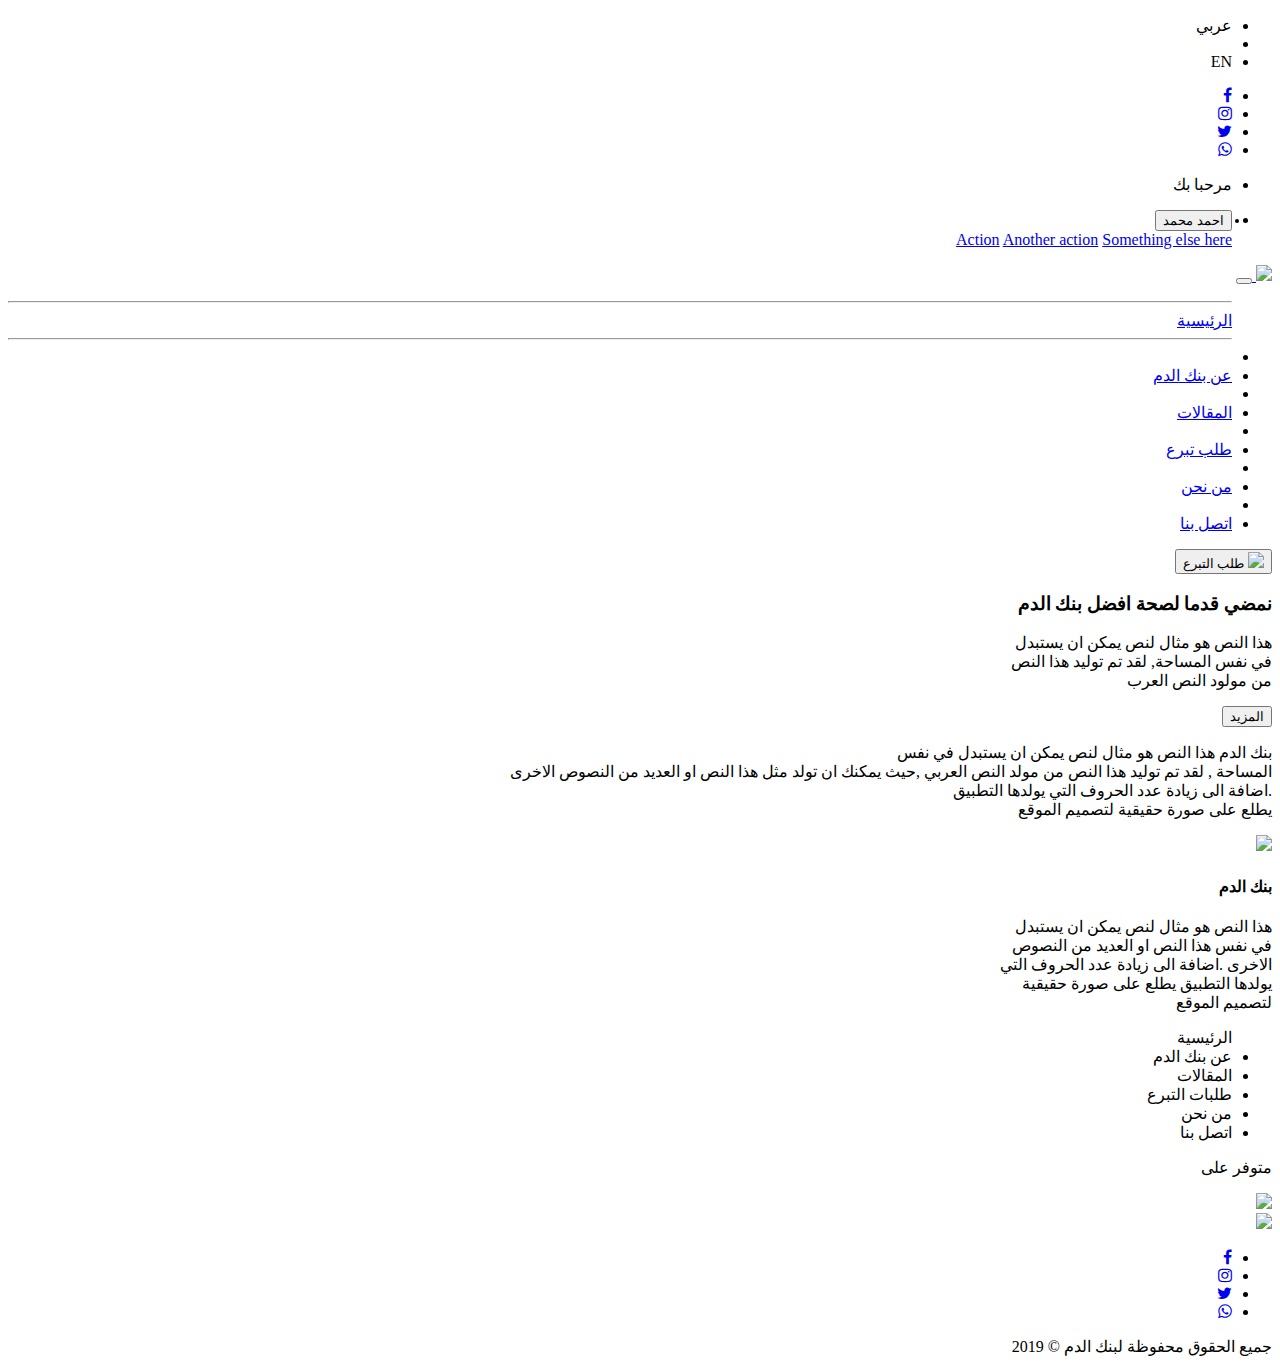
==== 7th.html @ 90245ed9 "updating" ====
<!DOCTYPE html>
<html lang='en' dir='rtl'>
<html>
<head>
    <meta charset='utf-8'>
    <meta http-equiv='X-UA-Compatible' content='IE=edge'>
    <meta name='viewport' content='width=device-width, initial-scale=1'>
    <!--Start Bootstrap CSS & fonts -->
    <link href="https://fonts.googleapis.com/css2?family=Cairo&display=swap" rel="stylesheet">
    <link rel="stylesheet" href="https://cdn.rtlcss.com/bootstrap/v4.2.1/css/bootstrap.min.css" integrity="sha384-vus3nQHTD+5mpDiZ4rkEPlnkcyTP+49BhJ4wJeJunw06ZAp+wzzeBPUXr42fi8If" crossorigin="anonymous">
    <!--End Bootstrap CSS & fonts -->
    
    <!--Start owlcarousel-->
    <link rel="stylesheet" href="../asset/plugins/owlcarousel/assets/owl.carousel.min.css">
    <link rel="stylesheet" href="../asset/plugins/owlcarousel/assets/owl.theme.default.min.css">
     <!--End owlcoursel End-->
     
     <!--Start fontawesome-->
     <link rel="stylesheet" href="https://maxcdn.bootstrapcdn.com/font-awesome/4.4.0/css/font-awesome.min.css">
     <link rel="stylesheet" href="http://netdna.bootstrapcdn.com/font-awesome/4.0.3/css/font-awesome.min.css">
     <!--End fontawesome-->

     <!--smooth-card-->
     <link rel="stylesheet" href='../asset/css/smooth-card.css'>
     <!--END-->
    
    <link rel="stylesheet" href="../asset/css/style.css">
    <title>بنك الدم</title> 
</head>
<body>
  <section class='upper-navbar'>
    <div class='container-fluid first-one'>
    <div class='row'>

    <div class='col-sm-2 offset-sm-1 col-xs-2'>
    <ul class='first'>
      <li><span>عربي</span></li>
      <li><span class='vertical1'></span></li>
      <li>EN</li>
    </ul>
</div>
<div class='col-sm-5 col-xs-5'>
    <ul class='icons'>
       <li><a href = 'http://facebook.com'><i class="fa fa-facebook"></i></a></li>
        <li><a href ='http:instagram.com'><i class='fa fa-instagram'></i></a></li>
       <li><a href='http:twitter.com '><i class='fa fa-twitter'></i></a></li>
        <li><a href='http:whatsapp.com'><i class='fa fa-whatsapp'></i></a></li>
    </ul>
</div>
<div class='col-sm-4 col-xs-5'>
    <ul class='first second'>
        <li><p class='sev'>مرحبا بك</p></li>
        
        <li>
            <div class="dropdown">
            <button class="btn btn-secondary dropdown-toggle" type="button" id="dropdownMenuButton" data-toggle="dropdown" aria-haspopup="true" aria-expanded="false">
              <li class='s-li'>احمد محمد</li>
            </button>
            <div class="dropdown-menu" aria-labelledby="dropdownMenuButton">
              <a class="dropdown-item" href="#">Action</a>
              <a class="dropdown-item" href="#">Another action</a>
              <a class="dropdown-item" href="#">Something else here</a>
            </div>
          </div>
        </li>   
    </ul>
    
    

</div>

    </div>
</div>

</section>
    <!--navbar-->
    <section class='Navbar'>
      <div class='container-fluid second-one'>
      <div class='row'>
      <div class='col-sm-11 offset-sm-1 col-xs-12'>
    <nav class="navbar navbar-expand-lg bg-light">
        <a class="navbar-brand" href="#">
            <img src='../asset/imgs/logo.png'>
        </a>
        <button class="navbar-toggler" type="button" data-toggle="collapse" data-target="#navbarSupportedContent" aria-controls="navbarSupportedContent" aria-expanded="false" aria-label="Toggle navigation">
          <span class="navbar-toggler-icon"></span>
        </button>
      
        <div class="collapse navbar-collapse" id="navbarSupportedContent">
          <ul class="navbar-nav mr-auto">
            <hr class="nav-item active">
              <a class="nav-link" href="#">الرئيسية<span class="sr-only">(current)</span></a>
              <hr></hr>
            </li>
            <li>
            <span class='vertical'></span>
            </li>
            <li class="nav-item">
              <a class="nav-link" href="#">عن بنك الدم</a>
            </li>
            <li>
                <span class='vertical'></span>
            </li>
            <li class="nav-item">
                <a class="nav-link" href="#">المقالات</a>
              </li>
              <li>
                  <span class='vertical'></span>
              </li>
              <li class="nav-item">
                <a class="nav-link" href="#">طلب تبرع </a>
              </li>
              <li>
                  <span class='vertical'></span>
              </li>
              <li class="nav-item">
                <a class="nav-link" href="#">من نحن</a>
              </li>
              <li>
                  <span class='vertical'></span>
              </li>
              <li class="nav-item">
                <a class="nav-link" href="#">اتصل بنا</a>
              </li>
          </ul>
            <button class=" my-2 my-sm-0" type="submit"><span><img src='../asset/imgs/about.png'></span> طلب التبرع</button>
         
        </div>
      </nav>
      </div>
      </div>
      </div>
      </section>
      <!--First Section-->
<section class ='First-section'>
    <div class ="container-fluid header">
      <div class='row'>
        <div class='col-xs-6 first-header'>
        <h3>  نمضي قدما لصحة افضل بنك الدم</h3>
        <p class='lead'> هذا النص هو مثال لنص يمكن ان يستبدل <br> في نفس المساحة,
           لقد تم توليد هذا النص<br> من مولود النص العرب</p>
           <button class='f-b'>المزيد</button>
      </div>
    </div>
    </div>
    </section>
    <!--End-->
    <!--Second Section-->
    <section class='Second-Section'>
      <div class='container-fluid Second-head'>
        <div class='row'>
          <div class='col-sm-6'>
            <p class='lead'> 
              <span>بنك الدم</span>  هذا النص هو مثال لنص يمكن ان يستبدل في نفس
                <br>المساحة , لقد تم توليد هذا النص من مولد النص العربي ,حيث يمكنك ان تولد مثل هذا النص او العديد من النصوص الاخرى <br>.اضافة الى زيادة عدد الحروف التي يولدها التطبيق<br> يطلع على صورة حقيقية لتصميم الموقع </p>
          </div>
        </div>
      </div>
    </section>
       <!--The last one-->
<section class='footer'>
    <div class='container-fluid'>
      <div class='row r-myfoot'>
       
        <div class='col-sm-4 col-6'>
          <img src ='../asset/imgs/logo.png'>
          <h4>بنك الدم</h4>
          <p>
          هذا النص هو مثال لنص يمكن ان يستبدل <br> في نفس
            هذا النص او العديد من النصوص <br>الاخرى .اضافة الى زيادة عدد الحروف التي<br> يولدها التطبيق يطلع على صورة حقيقية<br> لتصميم الموقع 
          </p>
        </div>
  
        <div class=' col-sm-4 col-6'>
          <ul>
            <hd>الرئيسية</hd>
            <li>عن بنك الدم</li>
            <li>المقالات</li>
            <li>طلبات التبرع</li>
            <li>من نحن</li>
            <li>اتصل بنا</li>
          </ul>
        </div>
  
        <div class='col-sm-4 col-12'>
          <p class='myfoot'>متوفر على </p>
          <div class='l-d'>
          <img src = '../asset/imgs/google1.png'>
        </div>
        <div class='l-d'>
          <img src ='../asset/imgs/ios1.png'>
        </div>
  
        </div>
      </div>
    </div>
    </section>
  
    <section class='last'>
      <div class='container-fluid'>
        <div class='row'>
          <div class='col-sm-4 offset-sm-1 '>
            <ul class='icons'>
              <li><a href = 'http://facebook.com'><i class="fa fa-facebook"></i></a></li>
               <li><a href ='http:instagram.com'><i class='fa fa-instagram'></i></a></li>
              <li><a href='http:twitter.com '><i class='fa fa-twitter'></i></a></li>
               <li><a href='http:whatsapp.com'><i class='fa fa-whatsapp'></i></a></li>
           </ul>
          </div>
          <div class='col-sm-4'>
            <p> جميع الحقوق محفوظة ل<span>بنك الدم</span>
              &copy; 2019
            </p>
          </div>
        </div>
      </div>
    </section>
   <!--js script-->
  <!--jquery-->
  <script src="https://code.jquery.com/jquery-3.5.1.min.js" integrity="sha256-9/aliU8dGd2tb6OSsuzixeV4y/faTqgFtohetphbbj0="crossorigin="anonymous"></script>
  <!--popper-->
  <script src="https://cdn.jsdelivr.net/npm/popper.js@1.16.1/dist/umd/popper.min.js" integrity="sha384-9/reFTGAW83EW2RDu2S0VKaIzap3H66lZH81PoYlFhbGU+6BZp6G7niu735Sk7lN" crossorigin="anonymous"></script>
  <!--bootstrap js-->
  <script src="https://stackpath.bootstrapcdn.com/bootstrap/4.5.1/js/bootstrap.min.js" integrity="sha384-XEerZL0cuoUbHE4nZReLT7nx9gQrQreJekYhJD9WNWhH8nEW+0c5qq7aIo2Wl30J" crossorigin="anonymous"></script>
  <!--owlcarousel js-->
  <script src="../asset/plugins/owlcarousel/owl.carousel.min.js"></script>
  
  <script src="../asset/js/main.js"></script>    
  </body>
  </html>
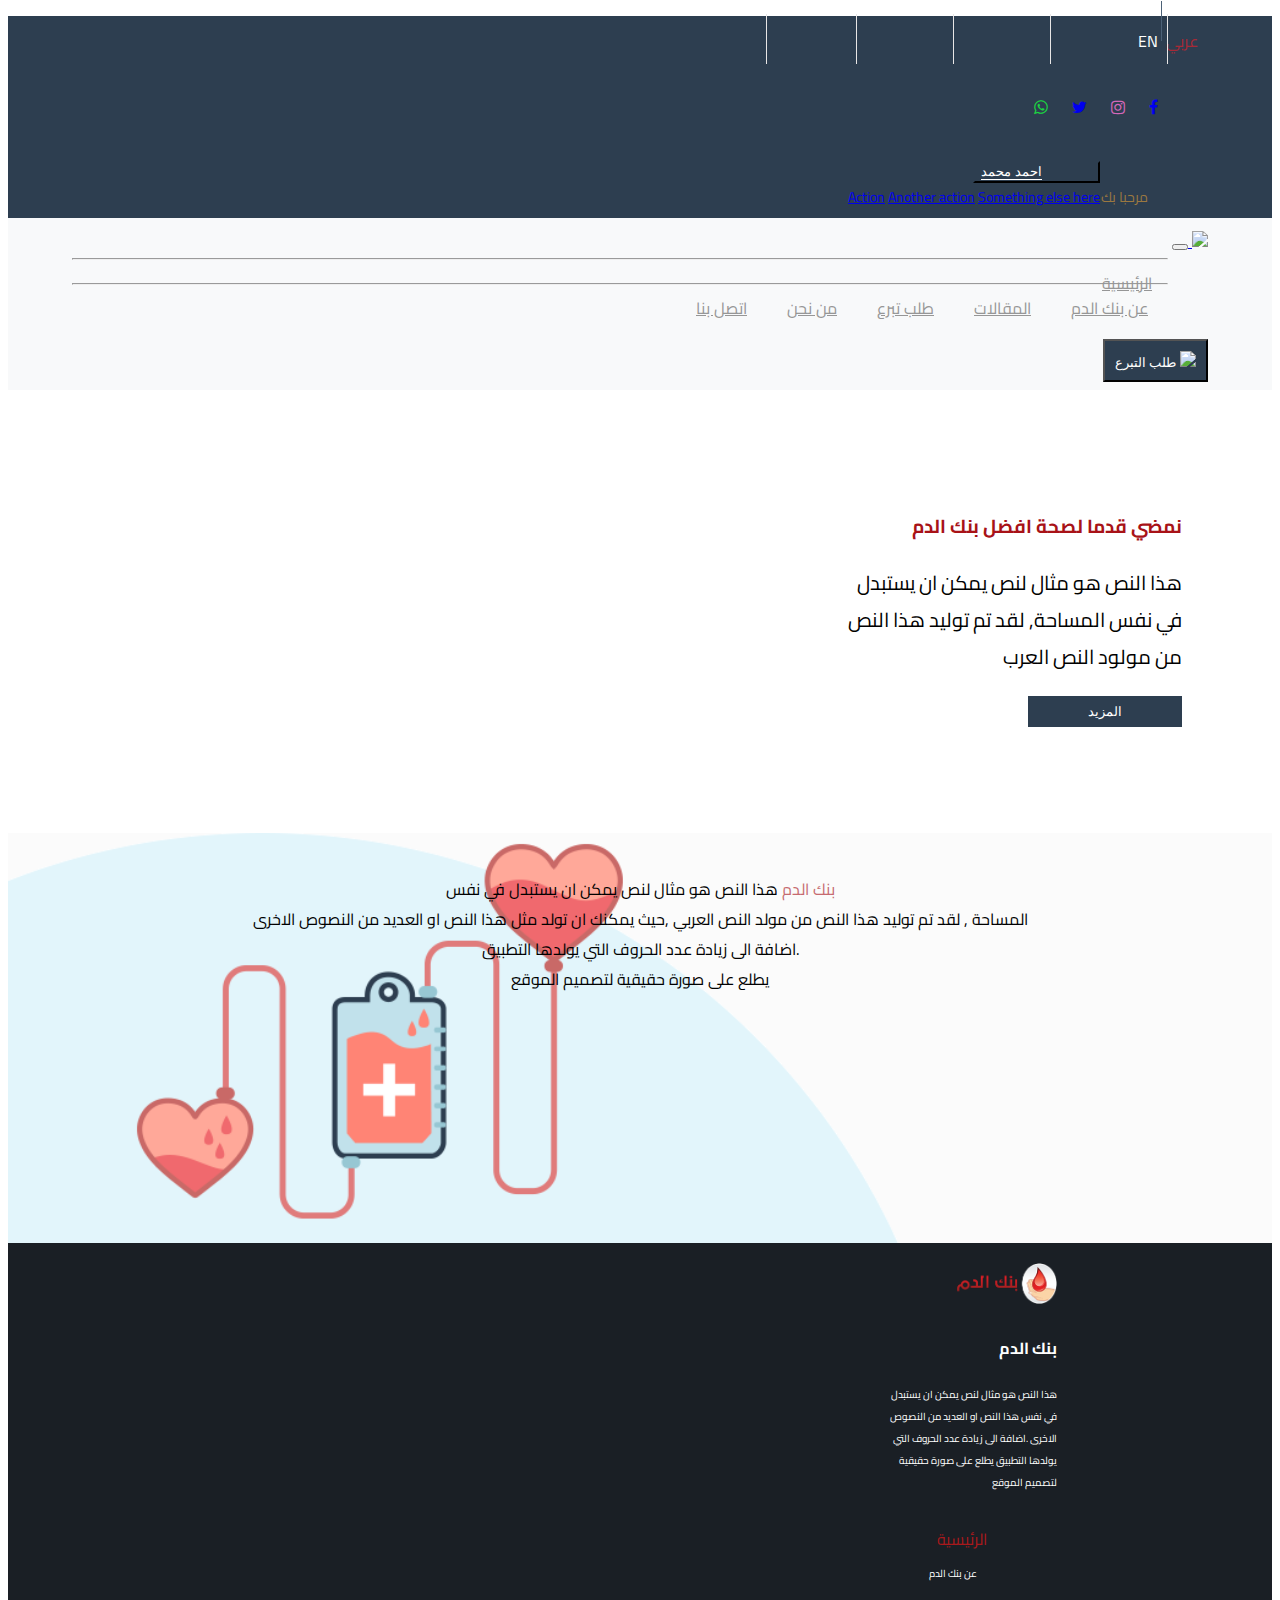
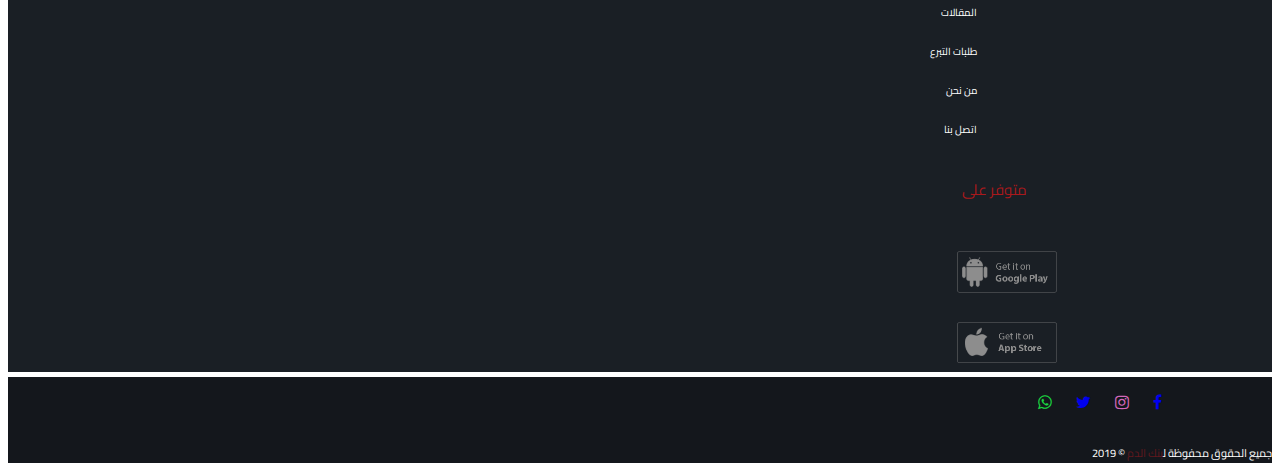
==== commit aceaeaf5: "Update 7th.html" ====
--- a/7th.html
+++ b/7th.html
@@ -11,8 +11,8 @@
     <!--End Bootstrap CSS & fonts -->
     
     <!--Start owlcarousel-->
-    <link rel="stylesheet" href="../asset/plugins/owlcarousel/assets/owl.carousel.min.css">
-    <link rel="stylesheet" href="../asset/plugins/owlcarousel/assets/owl.theme.default.min.css">
+    <link rel="stylesheet" href="plugins/owlcarousel/assets/owl.carousel.min.css">
+    <link rel="stylesheet" href="plugins/owlcarousel/assets/owl.theme.default.min.css">
      <!--End owlcoursel End-->
      
      <!--Start fontawesome-->
@@ -21,10 +21,10 @@
      <!--End fontawesome-->
 
      <!--smooth-card-->
-     <link rel="stylesheet" href='../asset/css/smooth-card.css'>
+     <link rel="stylesheet" href='css/smooth-card.css'>
      <!--END-->
     
-    <link rel="stylesheet" href="../asset/css/style.css">
+    <link rel="stylesheet" href="css/style.css">
     <title>بنك الدم</title> 
 </head>
 <body>
@@ -163,7 +163,7 @@
       <div class='row r-myfoot'>
        
         <div class='col-sm-4 col-6'>
-          <img src ='../asset/imgs/logo.png'>
+          <img src ='imgs/logo.png'>
           <h4>بنك الدم</h4>
           <p>
           هذا النص هو مثال لنص يمكن ان يستبدل <br> في نفس
@@ -185,10 +185,10 @@
         <div class='col-sm-4 col-12'>
           <p class='myfoot'>متوفر على </p>
           <div class='l-d'>
-          <img src = '../asset/imgs/google1.png'>
+          <img src = 'imgs/google1.png'>
         </div>
         <div class='l-d'>
-          <img src ='../asset/imgs/ios1.png'>
+          <img src ='imgs/ios1.png'>
         </div>
   
         </div>
@@ -223,8 +223,8 @@
   <!--bootstrap js-->
   <script src="https://stackpath.bootstrapcdn.com/bootstrap/4.5.1/js/bootstrap.min.js" integrity="sha384-XEerZL0cuoUbHE4nZReLT7nx9gQrQreJekYhJD9WNWhH8nEW+0c5qq7aIo2Wl30J" crossorigin="anonymous"></script>
   <!--owlcarousel js-->
-  <script src="../asset/plugins/owlcarousel/owl.carousel.min.js"></script>
-  
-  <script src="../asset/js/main.js"></script>    
+  <script src="plugins/owlcarousel/owl.carousel.min.js"></script>
+  
+  <script src="js/main.js"></script>    
   </body>
-  </html>+  </html>
--- a/css/style.css
+++ b/css/style.css
@@ -0,0 +1,1168 @@
+img {
+    max-width:100px;
+}
+
+body{
+    font-family: 'Cairo', sans-serif;    
+}
+
+
+
+.facebook,
+.insta1,
+.twitter,
+.wht1
+{
+    color:white !important
+}
+
+.navbar .navbar-nav li .nav-link:hover {
+    border-bottom: 3px solid #c12327;
+    color: #b51d21 !important;
+  }
+/* Start of Navbar*/
+.vertical {
+    border-left:1px solid #e8e6e6;
+    height: 50px;
+    position: absolute;
+    top: 14px
+}
+
+.navbar-expand-lg .navbar-nav .nav-link {
+    padding-left: 1rem;
+    padding-right: 1rem;
+}
+
+
+
+.vertical1{
+    
+    border-left: 1px solid #4c6177;
+    height: 40px;
+    position: absolute;
+    top: 1px;
+}
+
+.first span{
+    color:#a62a37;
+}
+
+.navbar-expand-lg .navbar-nav .nav-link {
+    color:#969696;
+    
+    
+}
+.navbar{
+    margin-bottom: 10px;
+}
+
+.my_s{
+    color:#ea5d61;
+    border-bottom:1px solid #ea5d61;
+    padding-bottom: 38px;
+    
+}
+
+.uuu{
+    padding-left:10px
+}
+
+
+
+
+/*End*/
+
+.line {
+    margin: 12px;
+    margin-bottom: 1rem;
+    padding:10px;
+    border-bottom:1px solid #e8e6e6
+}
+
+.my-2{
+    color: white;
+    background-color: #2d3e50;
+    padding: 10px;
+    margin-left: 123px;
+}
+
+.first-one {
+    background-color:#2d3e50;
+    color: white;
+    padding: 0px 64px;
+    margin-bottom: -16px;
+
+}
+
+.second-one{
+    background-color:#f8f9fa;
+}
+
+ul{
+    list-style: none;
+}
+
+ul li {
+    display: inline-block;
+}
+
+.icons li{
+    padding:10px
+}
+
+.first
+{
+    padding:10px;
+    margin-bottom:0px
+}
+
+.navbar{
+    padding: 0.5rem 4rem;
+}
+
+/* first section after Navbar */
+
+/*.header
+{
+    background-image: url('../imgs/header.jpg');
+    height: 434px;
+    background-size:cover;
+    background-position:center
+}*/
+
+.First-section img{
+    min-width:100px;
+    max-width:none !important
+}
+
+
+.carousel-indicators li {
+    width: 15px;
+    height: 15px;
+    border: none;
+    border-radius: 10px;
+    margin: 5px;
+}
+
+
+element.style {
+}
+.first-header {
+    padding: 90px;
+}
+.carousel-caption {
+    position: absolute;
+    bottom: 20px;
+    z-index: 10;
+    padding-bottom: 20px;
+    text-align: center;
+}
+.carousel-caption {
+    position: absolute;
+    left: 15%;
+    bottom: 20px;
+    right: -43%;
+    color:black;
+    z-index: 10;
+    padding-top: 20px;
+    padding-bottom: 20px;
+    text-align: center;
+}
+
+.first-header h3{
+    color:#a81217;
+    font-weight: bold;
+}
+
+.first-header p {
+    font-size: 20px;
+    line-height: 37px;
+}
+
+.first-header {
+    padding: 90px
+}
+/*End*/
+/*Second Section */
+.Second-head{
+    background-image: url('../imgs/about.png');
+    height: 410px;
+    background-size:cover;
+    background-position:center
+}
+
+
+.Second-Section p{
+    padding: 41px;
+    text-align: center
+}
+
+.card{
+    margin: 0px 5px;
+}
+
+.card img {
+    max-width:100%
+}
+
+.card-text {
+    font-size: 20px;
+    color:#a81217
+}
+.chevron{
+    color:#c6c6c6;
+    text-align: left;
+    margin: auto;
+    margin-top: 56px
+}
+.chevron .fa {
+    padding: 10px;
+    font-size: 22px
+}
+button.owl-prev,
+button.owl-next
+{
+    display:none;
+}
+.breadcrumb li a{
+    color:#c6c6c6
+}
+.breadcrumb {
+    display: -ms-flexbox;
+    display: flex;
+    -ms-flex-wrap: wrap;
+    flex-wrap: wrap;
+    padding: .75rem 1rem;
+    list-style: none;
+    background-color: #ffffff;
+    border-radius: none;
+    border:1px solid #e8e8e8
+}
+
+.fa-calendar{
+        font-size: 1.3333333333333333em;
+        line-height: .75em;
+        vertical-align: -15%;
+        float: left;
+        position: relative;
+        top: -42px;
+        right: -7px;
+}
+
+.c1{
+    font-size: 1.3333333333333333em;
+        line-height: .75em;
+        vertical-align: -15%;
+        float: left;
+        position: relative;
+        top: -27px !important;
+        right: -7px;
+}
+
+.f-b2 
+{
+    color: white;
+    background-color: #2d3e50;
+    border: none;
+    padding: 10px 70px
+}
+
+.f-b
+{
+    color: white;
+    background-color: #2d3e50;
+    border: none;
+    padding: 8px 60px
+}
+
+.f1-b2{
+    text-align:center;
+    
+}
+
+.Second-Section span{
+    color:#c66a6f;
+}
+
+/*End*/
+
+/*Third Section */
+.Third-Section h4{
+    color:#aa191c;
+    padding:20px;
+    margin:30px;
+    margin-bottom: 13px;
+    border-bottom: 1px solid #aa191c;
+    width: 35%;
+}
+
+hr{
+    margin-top: -0.9rem;
+}
+
+.form-control{
+    width: 100%;
+    padding: 20px;
+    margin-bottom: 14px;
+}
+
+.f-bt{
+    width: 130px;
+    height: 36px;
+    color: white;
+    background-color: #2d3e50;
+    padding: 7px 25px;
+    
+}
+.mk{
+    margin-top: 63px;
+}
+
+/* Start Fourth Section */
+.Fourth-Section h4{
+    text-align: center;
+    border-bottom: 1px solid #aa191c;
+    width:10%;
+    margin:auto;
+    margin-bottom: 28px;
+    margin-top: 22px;
+    margin-bottom: 13px;
+    color:#aa191c;
+
+}
+
+.Fourth-Section .container-fluid{
+    background-color: #f5f5f5;
+    padding: 0.5rem 16rem;
+}
+.custom-select{
+    background-image: url(http://cdn1.iconfinder.com/data/icons/cc_mono_icon_set/blacks/16x16/br_down.png);
+    background-size:12px;
+    border-radius: 30px;
+    width: 240px;
+    z-index: 2;
+}
+
+
+.search-icon .fa {
+    border-radius: 50%;
+    border:1px solid rgb(206, 204, 204);
+    padding: 14px;
+    background-color: #ffffff;
+    
+}
+.i-circle{
+    background: #f8f8f8;
+    color: #282828;
+    padding: 13px 29px;
+    border-radius: 50%;
+    font-size: 55px;
+    font-weight: bold;
+
+}
+
+.ws{
+    color:white !important
+}
+
+.i-circle1{
+    background: #f8f8f8;
+    color: #282828;
+    padding: 13px 13px;
+    border-radius: 50%;
+    font-size: 55px;
+    font-weight: bold;
+
+}
+
+.i-circle0{
+    background: #f8f8f8;
+    color: #282828;
+    padding:10px 34px;
+    border-radius: 50%;
+    font-size: 55px;
+    font-weight: bold;
+
+}
+
+.Fourth-Section .my-div,
+.Fourth-Section .my-div0,
+.Fourth-Section .my-div1
+{
+
+    border: 1px solid #FFF;
+    padding: 10px;
+    border-bottom-right-radius: 65px;
+    border-top-right-radius: 65px;
+    margin-bottom:20px;
+    background-color: #FFF;
+    
+}
+
+
+
+
+.Fourth-Section .mydiv1,
+.Fourth-Section .mydiv0,
+.Fourth-Section .mydiv
+ {
+    text-align: center;
+    margin:auto;
+   
+
+}
+.button{
+    margin:auto;
+}
+
+.mydiv3{
+    right:70px;
+    margin-top: 38px;
+}
+
+.b-mydiv4{
+    margin:30px;
+    padding: 17px 62px;
+    background-color:#f8f8f8;
+    color:#2d3e50;
+    border:none;
+    padding: 17px 62px;
+}
+
+.b-mydiv4:hover{
+    background-color:#2d3e50 ;
+}
+
+.f1-bt{
+    text-align:center
+}
+
+ 
+
+
+
+.Fourth-Section .my-div{
+    margin-left: 65px;
+}
+/*End*/
+/*fifth section*/
+.Fifth{
+    background-image:url('../imgs/call.jpg');
+    height:290px;
+    background-size:cover;
+    margin-top: 20px;
+
+}
+
+.Fifth h4{
+    color: #aa191c;
+    padding: 19px;
+    margin: 20p;
+    border-bottom: 1px solid #aa191c;
+    width: 35%;
+    margin-right: 125px;
+    
+}
+
+.Fifth .f-p{
+    background-color: #3ab54a;
+    color: white;
+    width: 47%;
+    margin: auto;
+    padding: 20px 10px;;
+    text-align: center;
+    border-bottom-right-radius: 60px;
+    border-top-right-radius: 60px;
+    border-top-left-radius: 50px;
+
+}
+
+.Fifth .fif-p{
+    font-weight:bold;
+    text-align: center
+
+}
+
+.i-w{
+    font-size: 80px;
+    float: left;
+    font-size: 80px;
+    float: left;
+    color:white;
+    margin-top: -69px;
+    margin-right: 85px;
+    position: absolute;
+}
+.fif-head{
+    text-align:center;
+}
+
+/*sixth*/
+.sixth {
+    background-image:url('../imgs/BG-phone.png');
+    height: 430px;
+}
+
+.six{
+    margin-top:60px;
+}
+
+.sixth h4{
+    padding: 34px;
+    font-weight: bold;
+    margin-bottom: -15px;
+    margin-right: 44px;
+}
+.sixth p {
+    text-align:center
+}
+.sixth .p-s{
+    text-align: center;
+    font-weight: bold;
+    font-size: 20px
+}
+.sixth .s-IM{
+    max-width: 80%;
+    padding: 29px
+}
+.my-image{
+    text-align:center;
+}
+
+.six-d{
+   text-align:center;
+}
+
+.my-image img {
+    min-width:30% ;
+}
+
+.footer .container-fluid{
+    background-color:#1a1f25;
+    
+}
+.footer p,
+.footer h4 {
+    color:white;
+}
+
+.r-myfoot{
+    margin-right: 215px;
+}
+.footer img,
+.footer h4
+ {
+    margin-top:20px
+}
+.footer p {
+    font-size:10px;
+    line-height: 22px;
+}
+
+.footer ul {
+    list-style: none;
+    margin:30px
+}
+.footer ul li{
+    color:white;
+    display:block;
+    padding:10px;
+    font-size:10px
+}
+
+.myfoot{
+    margin:30px;
+    color:#aa191c !important;
+    font-size:15px !important
+}
+ .footer ul hd {
+    color:#aa191c;
+ }
+
+ .footer a{
+     color:#fff;
+ }
+
+ .footer a:hover{
+     color:#aa191c;
+     font-size:15px
+ }
+
+ .last .container-fluid{
+     background-color:#14171c;
+     color:white
+ }
+ .last span{
+     color:#62181e;
+ }
+ .last p{
+     margin-top:15px;
+     font-size: 11px;
+ }
+ .last ul{
+     margin-top:5px;
+     margin-right: 60px;
+}
+   
+ 
+
+
+/* END index */
+
+/* FIRST page */
+.second {
+    font-size: 14px;
+   
+    
+}
+
+.second p{
+    border-bottom: 1px solid #e8e6e6;
+}
+
+.s-li{
+    color:#c4903c
+}
+.second li {
+    margin-right: 50px;
+}
+
+.first-p,
+.form{
+    margin-top: 15px;
+    border: 1px solid #e8e6e6;
+    background-color: #ffffff;
+    margin-right: 77px;
+    padding: 20px;
+    margin-left: 76px;
+}
+
+.first-p span{
+    color:#e8e6e6
+}
+
+.form p {
+    border: 1px solid #e8e6e6;
+    margin-right: 59px;
+    margin-left: 59px;
+    padding: 15px;
+    background-color: #fbfbfb;
+}
+.form .date {
+    margin-right: 666px;
+}
+
+.form .donation{
+    position: relative;
+    margin-right: 661px;
+    
+}
+
+.selec{
+    border-radius: 0px;
+    background-color: #ffffff;
+    width: 100%;
+    HEIGHT: 45px;   
+}
+.mybutton{
+    text-align:center
+}
+
+.mybutton button{
+    padding: 8px 100px;
+}
+
+/*END*/
+
+.phar{
+    margin-right: 22px;
+    padding: 10px;
+    border: none !important;
+    background: none !important;
+}
+
+.i1-m{
+    max-width: 50%;
+    margin-bottom: 10px;
+}
+.i-m{
+    text-align:center
+}
+.mybutton2 button {
+    padding: 8px 176px;
+    margin-right: 74px;
+    border-radius: 0px;
+    margin-top:20px
+
+}
+
+.mybutton22 button {
+    padding: 8px 138px;
+    border-color: #2d3e50;
+    margin-right: 10px;
+    margin-top:20px;
+}
+
+.mybutton22{
+    margin-top:29px
+}
+.colr{
+    background-color: #2d3e50;
+    color: white;
+    padding: 6px 120px;
+    margin-right: 40px;
+    margin-top: 20px;
+    border-radius: 0%;
+}
+
+
+
+.fa-check-square{
+    color:#379adb;
+    margin: 5px;
+}
+.fa-exclamation-triangle{
+    color:#fea702;
+    padding:5px
+}
+/*END*/
+/*THIRD page*/
+.the-third {
+    margin-right: 385px;
+}
+.the-third .IM-rd{
+    max-width: 400%
+}
+.p2{
+    background-color:#2d3e50;
+    color:white
+}
+
+/*END*/
+
+/*4th page*/
+.first-pp1
+{
+    margin-top: 15px;
+    border: 1px solid #e8e6e6;
+    background-color: #2d3e50;
+    margin-right: 76px;
+    padding: 20px;
+    color: white;
+    text-align: center;
+}
+
+.first-pp2
+{
+    margin-top: 15px;
+    border: 1px solid #e8e6e6;
+    background-color: #2d3e50;
+    padding: 20px;
+    color: white;
+    text-align: center;
+    margin-left: 75px;
+}
+.IM-4{
+    text-align: center;
+    border: 1px solid #e8e6e6;
+    margin-right: 77px;
+    margin-top: -17px;
+    margin-left: 1px;
+    padding-bottom: 50px
+}
+.image-4{
+    max-width:50%;
+    padding-top: 20px
+}
+.rr{
+    
+    margin-right: 77px;
+    padding: 10px;
+    border: 1px solid #e8e6e6;
+}
+.pt{
+    text-align:center;
+    color:red
+}
+
+.fa-google-plus-square,
+.WHATS,
+.INSTA,
+.fa-youtube-square,
+.fa-twitter-square,
+.fa-facebook-official
+
+{
+    font-size: 30px;
+   
+}
+.fa-google-plus-square
+{
+    color: #de4b39;
+}
+.fa-whatsapp
+{
+    color: #1bd741;
+}
+
+.fa-instagram {
+    color: #d367ba;
+
+}
+.fa-youtube-square{
+    color: #dc472e;
+}
+.fa-twitter-square{
+    color:#4faaf1
+}
+.fa-facebook-official{
+    color:#4faaf1
+}
+.forth-uli{
+    margin-right: 25px;
+}
+.forth-uli li{
+    padding: 10px;
+}
+.IM-44{
+    text-align: center;
+    border: 1px solid #e8e6e6;
+    margin-right: 1px;
+    margin-top: -17px;
+    margin-left: 76px;
+    padding-bottom: 34px;
+}
+
+.IM-44 .form-control {
+    width: 97%;
+    padding: 7px;
+    margin-bottom: 14px;
+    margin-right: 7px;
+    margin-top: 10px;
+}
+textarea{
+    border: 1px solid #ccc;
+    width: 97%;
+    border-radius: 5px;
+}
+
+
+.first-pP1{
+
+    margin-top: 15px;
+    border: 1px solid #e8e6e6;
+    background-color: #ffffff;
+    margin-right: 5px;
+    padding: 6px;
+    width: 98%;
+    text-align: right;
+    padding-bottom:98px
+}
+
+.submit{
+    width: 97%;
+    padding: 10px;
+    background-color: #2d3e50;
+    color: white;
+    cursor: pointer;
+    border: 1px solid #2d3e50;
+}
+
+.btn-secondary:not(:disabled):not(.disabled).active:focus, .btn-secondary:not(:disabled):not(.disabled):active:focus, .show>.btn-secondary.dropdown-toggle:focus {
+     box-shadow: 0 0 0 0 
+}
+
+.btn-secondary:not(:disabled):not(.disabled).active, .btn-secondary:not(:disabled):not(.disabled):active, .show>.btn-secondary.dropdown-toggle {
+    color: none;
+     background-color: none; 
+     border-color: none;
+}
+/* Sixth */
+.page-link{
+    color:black;
+    padding: 0.9rem 1rem;
+}
+.pagination{
+    margin-right: 355px
+}
+.pagination .page-item{
+    padding:2px;
+}
+.ss{
+    margin-top:70px
+}
+/*END*/
+
+/*fifth*/
+.xxx{
+    
+    display: flex;
+    flex-basis: 50%;
+    padding-top: 15px;
+}
+
+.lll{
+    
+    display: flex;
+    flex-basis: 100%;
+    padding-top: 15px;
+
+}
+
+.pf{
+    background-color: #f4f4f4;
+    padding-top: 22px;
+    padding-right: 8px;
+    width: 40%;
+    margin-right: 10px;
+}
+
+.pff{
+    background-color: #f4f4f4;
+    padding-top: 22px;
+    padding-right: 8px;
+    width: 40%;
+    margin-right: 10px;
+}
+
+.pf1{
+    border: 1px solid #efefef;
+    padding-top: 22px;
+    padding-right: 10px;
+    padding-bottom: 15px;
+    width: 60%;
+}
+
+.pff1{
+    border: 1px solid #efefef;
+    padding-top: 22px;
+    padding-right: 10px;
+    padding-bottom: 15px;
+    width: 168%
+}
+
+.b-mydiv5{
+    margin:30px;
+    text-align:center;
+    padding: 17px 62px;
+    background-color:#2d3e50;;
+    color:white;
+    border:none;
+    padding: 17px 62px;
+}
+.yyy{
+    text-align: center
+}
+.f-image img {
+    min-width: 915% ;
+}
+/*END*/
+
+/*seventh_page*/
+.sev{
+    color:#9b7840;
+    border-bottom:none !important;
+}
+
+.s-li {
+    color: white;
+    border-bottom: 1px solid white;
+    margin-right: 10px;
+}
+.dropdown-toggle::after {
+    margin-right: 0 rem;
+}
+.btn-secondary {
+    color: #fff;
+    background-color: #2d3e50;; 
+    border-color: #2d3e50;; 
+}
+.btn-secondary:hover {
+    color: #fff;
+    background-color:#2d3e50;; 
+    border-color: #2d3e50;; 
+}
+
+.dropdown{
+    margin-right: -52px;
+}
+
+.nn2{
+    margin-right: 3px !important;
+}
+.btn-success{
+    color: #fff;
+    background-color: #28a745;
+    border-color: #28a745;
+    padding: 8px 160px;
+    margin-right: 108px;
+    margin-top: 20px;
+    border-radius: 0%;
+}
+
+
+/*media qyery*/
+@media screen and (max-width:768px){
+
+
+    .first-header {
+        padding: 10px
+    }
+
+
+    .f-b
+{
+    padding: 8px 35px
+}
+
+.card{
+   
+    margin:10px
+}
+
+.mydiv3{
+    
+    margin-top: 38px;
+}
+
+.Fourth-Section .mydiv1{
+    margin-top: 20px;
+}
+
+.Fourth-Section .mydiv0 {
+   margin-top: 20px
+}
+
+    .Fourth-Section .my-div {
+        
+            margin-right: 0px;
+            margin-left: 0px ;
+            margin-top: 10px
+    }
+    .Fourth-Section .container-fluid {
+        padding: 0px;
+    }
+    .form-group {
+        margin-left: 0px;
+    }
+    .mybutton2 button {
+        padding: 3px;
+        margin-right: 23px;
+    }
+    .mybutton22 button {
+        padding: 3px;
+        margin-right: 10px;
+}
+.Fifth .f-p {
+    max-width: 303px;
+    min-width: 300px;  
+}
+
+
+.six {
+    margin-top: -26px;
+}
+.r-myfoot {
+    margin-right: 0px
+}
+
+.footer ul li {
+    color: white;
+    display: block;
+    padding: 5px;
+    margin-top: 23px;
+    font-size: 10px;
+    line-height: 6px;
+   
+}
+.l-d{
+    float:left
+}
+.myfoot {
+     margin: 30px;
+}
+.footer img {
+    
+    margin-left: 41px;
+   
+}
+.footer p {
+    margin-bottom: 0px;
+}
+.form p {
+   
+    margin-right: 0px;
+    margin-left: 0px;
+   
+}
+.first-select {
+    margin-right: 0px;
+   
+}
+.form-group {
+    margin-right: 0px; 
+}
+.selec{
+    width: 102%;
+}
+.mybutton button {
+    padding: 8px 51px;
+}
+.first {
+   
+    margin-bottom: 10px;
+}
+.mybutton22 button {
+    margin-bottom: 10px;
+}
+.the-third {
+    margin-right:100px;
+}
+.the-third .IM-rd{
+    max-width: 60%
+}
+.last p {
+    
+    margin-right: 60px;
+}
+.first-pp1,
+.IM-4,
+.rr,
+.forth-uli{
+    margin-right:0px
+}
+.first-pp2,
+.IM-44{
+    margin-left:0px
+}
+.fff{
+    text-align:center
+}
+.forth-uli{
+    padding-right:0px
+}
+.xxx {
+    
+    flex-basis: 100%;
+    
+}
+.lll {
+    display:block;
+    flex-basis: none;
+    padding-top: 15px;
+}
+.pff {
+   
+    width: 100%;
+    padding-bottom: 10px;
+}
+.pff1 {
+   
+    width: 105%;
+}
+.f-image img {
+    
+    max-width: 100%;
+    min-width: 100%;
+}
+}